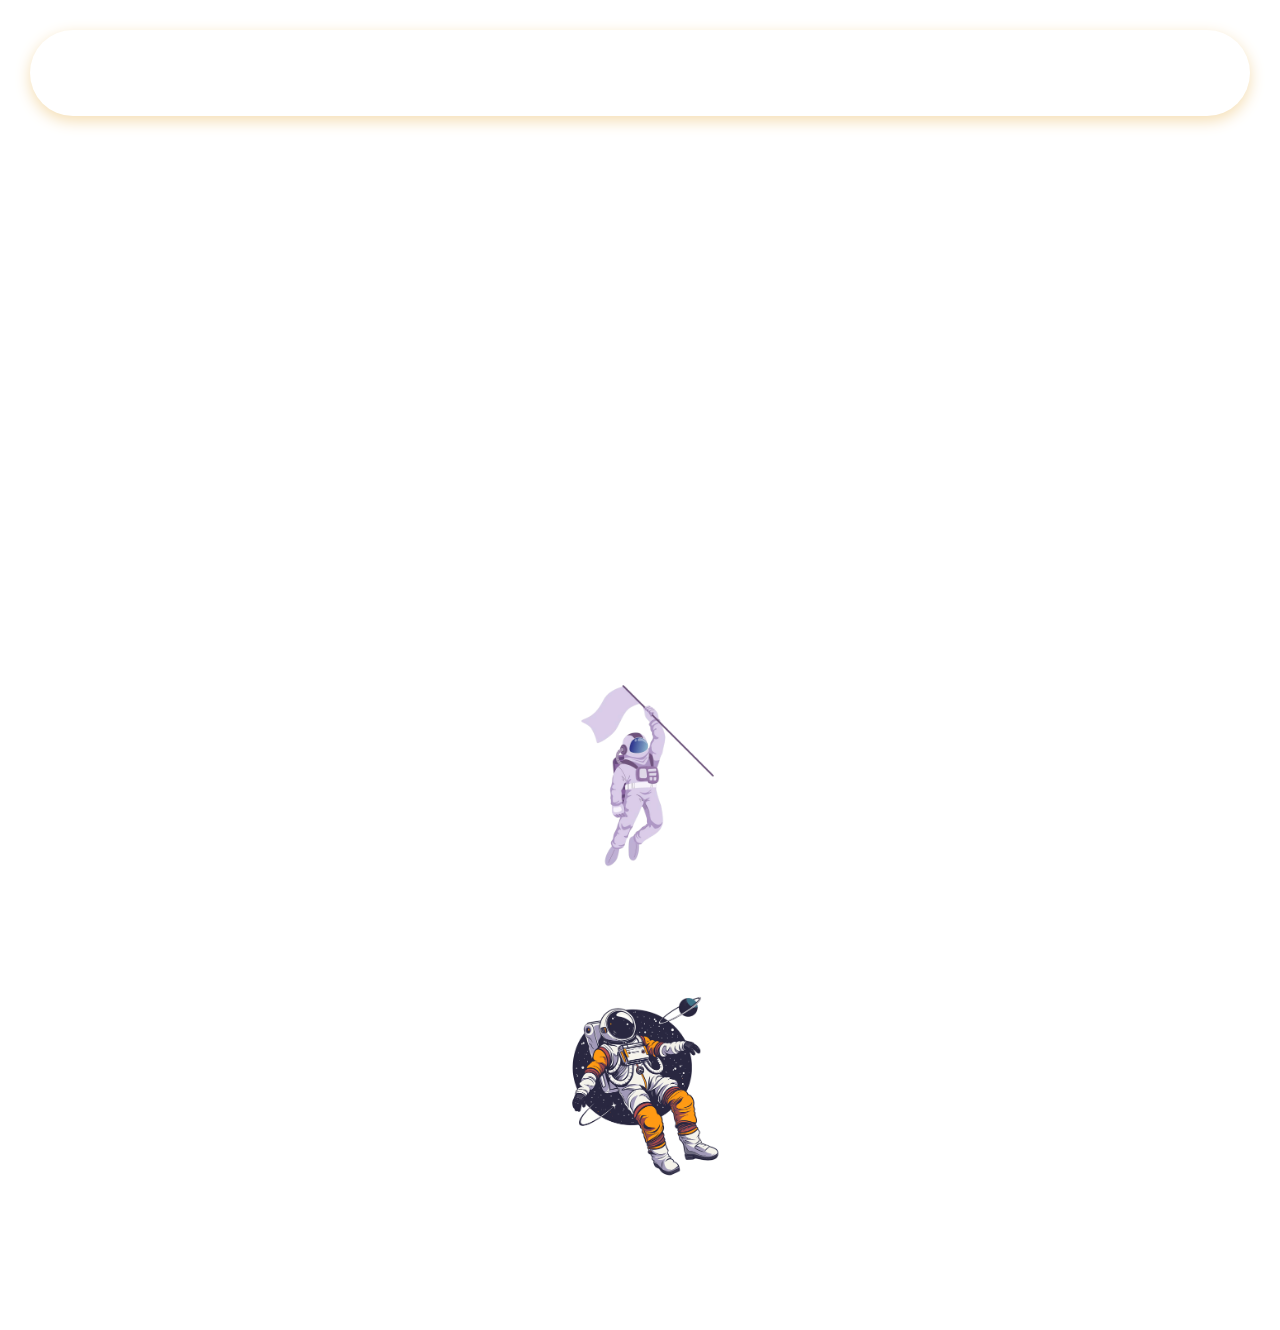
==== Index.html @ a17b2b4f "subir archivos" ====
<!doctype html>
<html lang="en">
  <head>
    <meta charset="UTF-8" />
    <meta name="viewport" content="width=device-width, initial-scale=1.0" />
    <link rel="stylesheet" href="./Assets/Styles/Style.css" />
    <title>Portafolio</title>
  </head>
  <body>
      <header>
        <nav class="navbar">
          <div class="logo">Fantasy Go</div>
          
          <button class="burger" id="btn-burger">
            <span class="line"></span>
            <span class="line"></span>
            <span class="line"></span>
          </button>

          <ul class="nav-links" id="nav-menu">
            <li><a href="./Assets/Views/mascotas.html">Mascotas</a></li>
            <li><a href="#">Home</a></li>
            <li><a href="#">Contacts</a></li>
            <li><a href="#">Ayuda</a></li>
          </ul>
        </nav>
      </header>
    <section>
      <h1>Bienvenidos a Fantasy Go</h1>
      <p>Ser el que construya tu mundo de imaginacion...</p>
    </section>
    <div class="conatiner_master">
      <figure>
        <img src="./Assets/Picture/2.png" alt="foto-1" class="photo" />
        <label>
          - Logra tus propositos a tu manera no dejes que nadie te detenga, eres
          libre de escoger tus metas
        </label>
        <label> - Deja que tu imaginacion explote </label>
        <label>- Navega en un mundo lleno de muchos retos</label>
        <label>- Tu define tus limites</label>
        <img src="./Assets/Picture/3.png" alt="foto-1" class="photo" />
        <label>- Observa el mundo desde tu punto de vista</label>
        <label> - Difruta el momento </label>
        <label>- No te detengas hay mucho camino por recorrer</label>
        <label>- Solo tu y solo tu sabe que camino escoger </label>
      </figure>
    </div>
    <script src="./Assets/js/index.js"></script>
  </body>
</html>
---- Assets/Styles/Style.css ----
/* Importaciones de los estilos que se van a utilizar */
@import url(./section.css);
@import url(./nav.css);
/*-----------------#132152----------------------*/

*{
      box-sizing: border-box;
      margin: 0;
      padding: 0;
      list-style: none;
      text-decoration: none;
}

body{
      margin: 10px;
      padding: 20px;
      display: flex;
      flex-direction: column;
      gap: 30px;
      background-image: url(./Assets/Picture/fondo.jpg);
      background-repeat: no-repeat;
      background-size: cover;
      background-position: center;
      
}

figure{
      display: flex;
      flex-direction: column;
}
.conatiner_master {
      height: 100%;
      width: 100%;
      border-radius: 10px;
}

.photo{
      justify-content: center;
      align-content: center;
      align-self: center;
      align-self:center;
      height: 200px;
}

label{
      color: white;
      text-align: left;
      font-size: 25px;
      font-weight: bolder;
      text-shadow: 1px 1px 10px white;
}
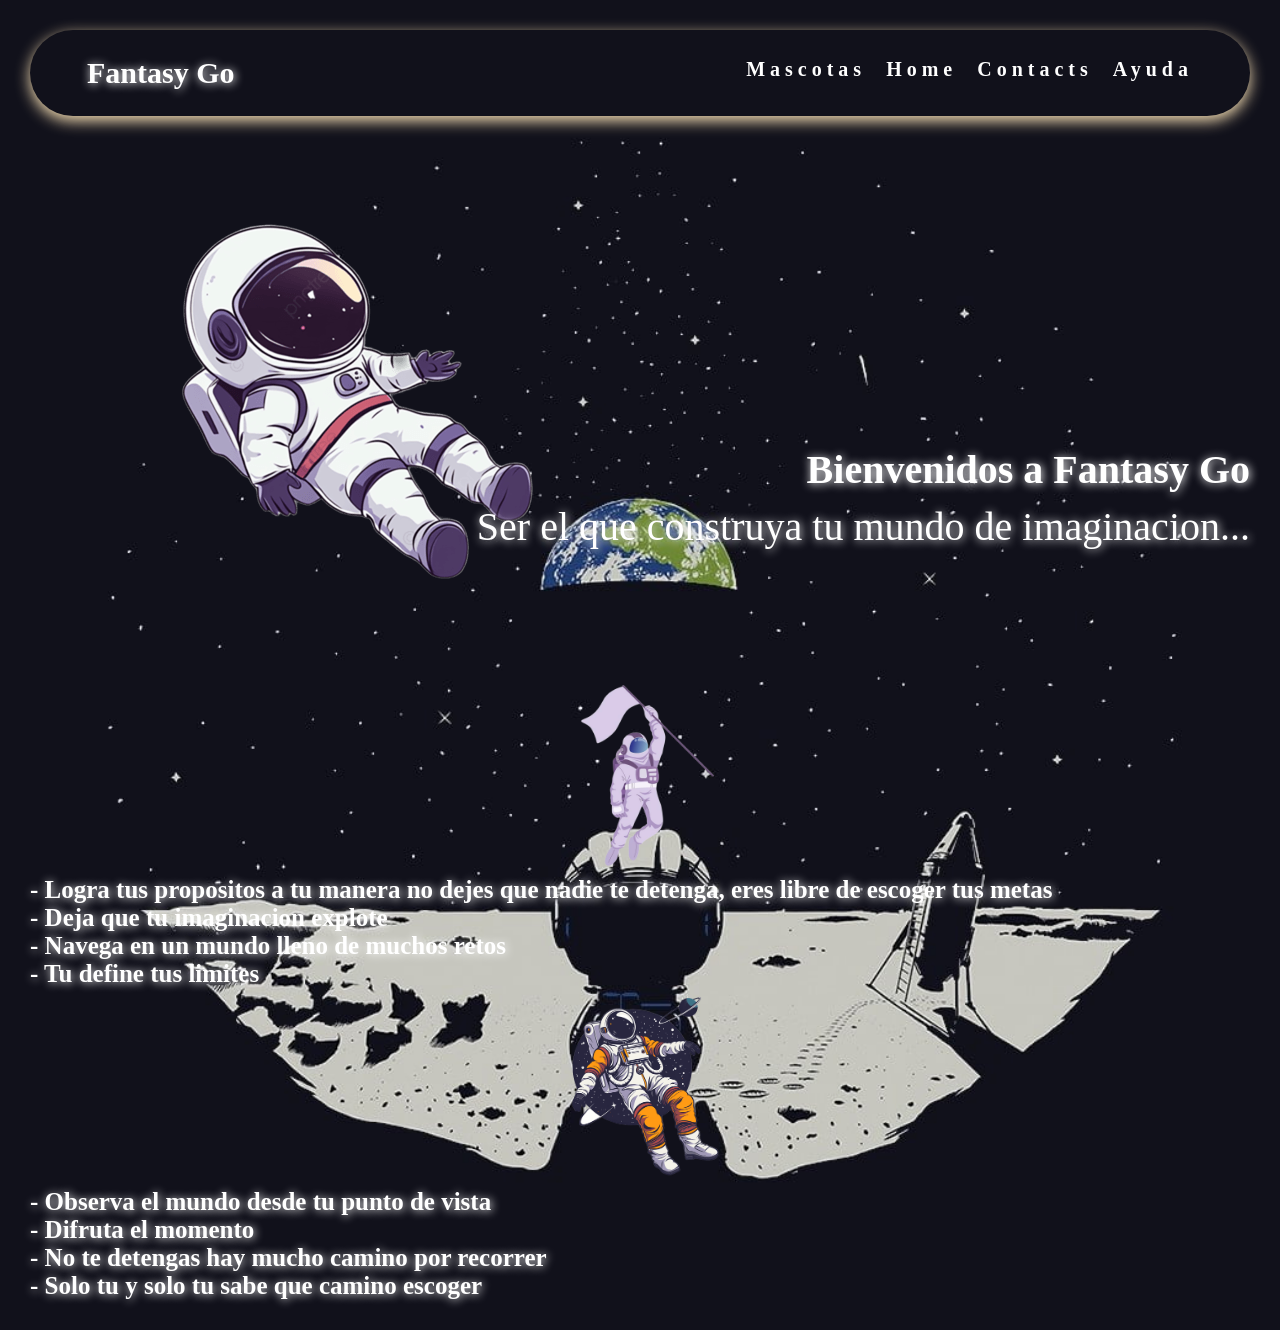
==== commit 210da493: "agregar cambios" ====
--- a/Index.html
+++ b/Index.html
@@ -1,9 +1,9 @@
 <!doctype html>
-<html lang="en">
+<html lang="es">
   <head>
     <meta charset="UTF-8" />
     <meta name="viewport" content="width=device-width, initial-scale=1.0" />
-    <link rel="stylesheet" href="./Assets/Styles/Style.css" />
+    <link rel="stylesheet" href="Assets/Styles/Style.css" />
     <title>Portafolio</title>
   </head>
   <body>
@@ -18,7 +18,7 @@
           </button>
 
           <ul class="nav-links" id="nav-menu">
-            <li><a href="./Assets/Views/mascotas.html">Mascotas</a></li>
+            <li><a href="/Assets/Views/mascotas.html">Mascotas</a></li>
             <li><a href="#">Home</a></li>
             <li><a href="#">Contacts</a></li>
             <li><a href="#">Ayuda</a></li>
@@ -31,7 +31,7 @@
     </section>
     <div class="conatiner_master">
       <figure>
-        <img src="./Assets/Picture/2.png" alt="foto-1" class="photo" />
+        <img src="/Assets/Picture/2.png" alt="foto-1" class="photo" />
         <label>
           - Logra tus propositos a tu manera no dejes que nadie te detenga, eres
           libre de escoger tus metas
@@ -39,13 +39,13 @@
         <label> - Deja que tu imaginacion explote </label>
         <label>- Navega en un mundo lleno de muchos retos</label>
         <label>- Tu define tus limites</label>
-        <img src="./Assets/Picture/3.png" alt="foto-1" class="photo" />
+        <img src="/Assets/Picture/3.png" alt="foto-1" class="photo" />
         <label>- Observa el mundo desde tu punto de vista</label>
         <label> - Difruta el momento </label>
         <label>- No te detengas hay mucho camino por recorrer</label>
         <label>- Solo tu y solo tu sabe que camino escoger </label>
       </figure>
     </div>
-    <script src="./Assets/js/index.js"></script>
+    <script src="/Assets/js/index.js"></script>
   </body>
 </html>
--- a/Assets/Styles/Style.css
+++ b/Assets/Styles/Style.css
@@ -1,6 +1,6 @@
 /* Importaciones de los estilos que se van a utilizar */
-@import url(./section.css);
-@import url(./nav.css);
+@import url(/Assets/Styles/section.css);
+@import url(/Assets/Styles/nav.css);
 /*-----------------#132152----------------------*/
 
 *{
@@ -17,7 +17,7 @@
       display: flex;
       flex-direction: column;
       gap: 30px;
-      background-image: url(./Assets/Picture/fondo.jpg);
+      background-image: url(/Assets/Picture/fondo.jpg);
       background-repeat: no-repeat;
       background-size: cover;
       background-position: center;
